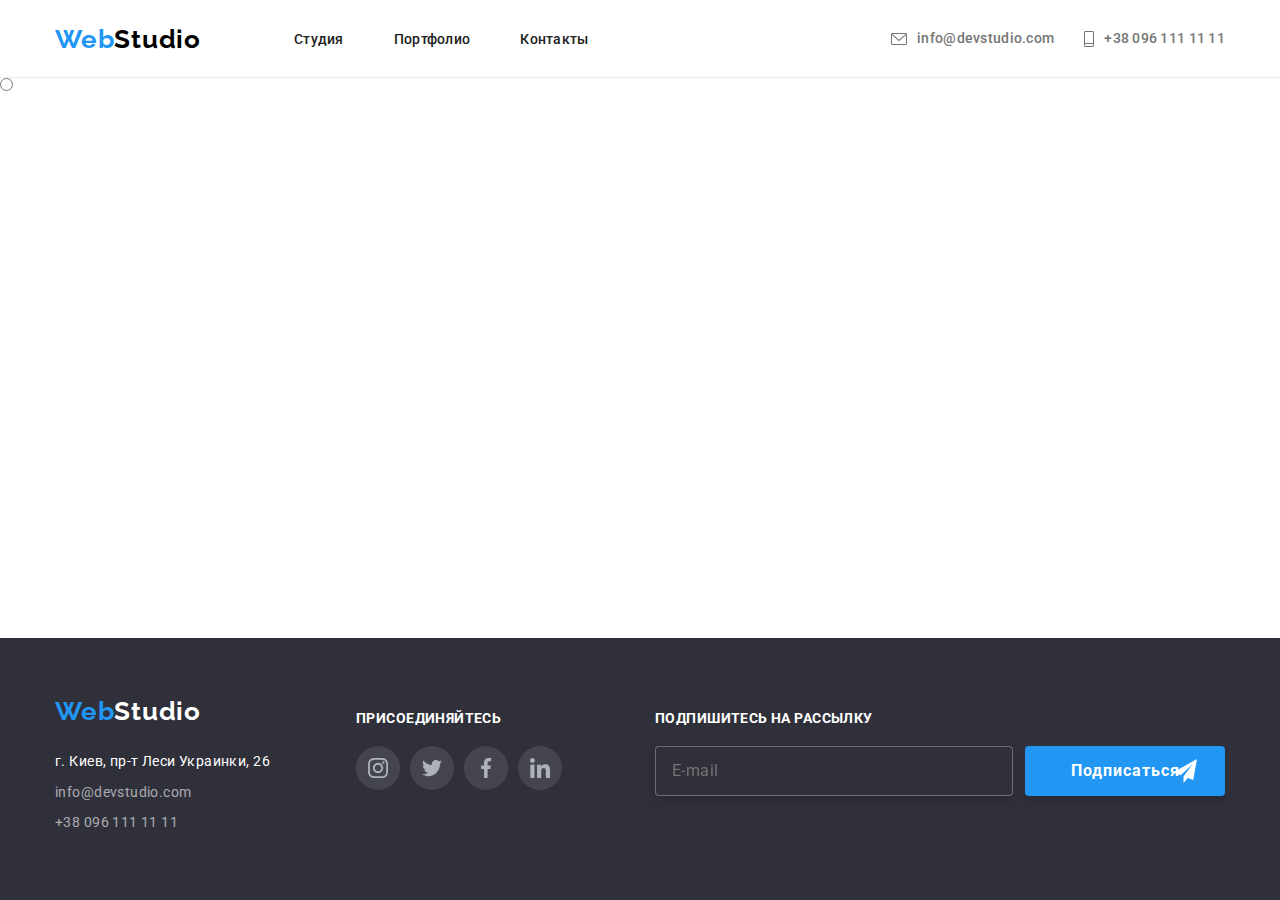
==== contacts.html @ b7ada952 "add contacts.html" ====
<!DOCTYPE html>
<html lang="ru">
  <head>
    <meta charset="UTF-8" />
    <meta http-equiv="X-UA-Compatible" content="IE=edge" />
    <meta name="viewport" content="width=device-width, initial-scale=1.0" />
    <title>WebStudio</title>
    <link rel="stylesheet" href="./css/style.css" />
    <link
      href="https://fonts.googleapis.com/css2?family=Roboto:wght@400;500;700;900&display=swap"
      rel="stylesheet"
    />
    <link
      href="https://fonts.googleapis.com/css2?family=Raleway:wght@700&display=swap"
      rel="stylesheet"
    />
  </head>
  <body>
    <header>
      <div class="container">
        <div class="header-flex">
          <div class="header-left">
            <a class="logo" lang="en" href="./index.html"
              ><span>Web</span>Studio</a
            >
            <nav>
              <ul class="nav-list">
                <li class="nav-item"><a href="./index.html">Студия</a></li>
                <li class="nav-item">
                  <a href="./portfolio.html">Портфолио</a>
                </li>
                <li class="nav-item"><a href="./contacts.html">Контакты</a></li>
              </ul>
            </nav>
          </div>
          <div class="header-links">
            <a href="mailto:info@devstudio.com">info@devstudio.com</a>
            <a href="tel:380961111111">+38 096 111 11 11</a>
          </div>
        </div>
      </div>
    </header>
    <main>
      <section class="filtr">
        <ul class="filtr-list">
          <li class="filtr-list-item"><input type="radio" /></li>
        </ul>
      </section>
    </main>
    <footer>
      <div class="footer container">
        <div class="footer-left">
          <div class="footer-left-address">
            <a class="footer-logo logo" lang="en" href="./index.html"
              ><span>Web</span>Studio</a
            >
            <address class="address">
              <p>г. Киев, пр-т Леси Украинки, 26</p>
              <a href="mailto:info@devstudio.com">info@devstudio.com</a>
              <a href="tel:380961111111">+38 096 111 11 11</a>
            </address>
          </div>
          <div class="footer-left-links">
            <h2 class="footer-title">присоединяйтесь</h2>
            <ul class="footer-list">
              <li>
                <a href="#" class="footer-link">
                  <img
                    src="./img/icons/social_links/instagram_1.svg"
                    alt="Инстаграмм"
                /></a>
              </li>
              <li>
                <a href="#" class="footer-link"
                  ><img
                    src="./img/icons/social_links/twitter_2.svg"
                    alt="Твиттер"
                /></a>
              </li>
              <li>
                <a href="#" class="footer-link"
                  ><img
                    src="./img/icons/social_links/facebook_3.svg"
                    alt="Фейсбук"
                /></a>
              </li>
              <li>
                <a href="#" class="footer-link"
                  ><img
                    src="./img/icons/social_links/linkedin_4.svg"
                    alt="ЛинкедИн"
                /></a>
              </li>
            </ul>
          </div>
        </div>
        <div class="footer-right">
          <h2 class="footer-title">Подпишитесь на рассылку</h2>
          <form class="form" action="">
            <input class="input" type="text" placeholder="E-mail" />
            <input
              class="button footer-button"
              type="submit"
              value="Подписаться"
            />
          </form>
        </div>
      </div>
    </footer>
  </body>
</html>
---- css/style.css ----
/*Обнуление*/
*{padding: 0;margin: 0;border: 0;}
*,*:before,*:after{-moz-box-sizing: border-box;-webkit-box-sizing: border-box;box-sizing: border-box;}
:focus,:active{outline: none;}
a:focus,a:active{outline: none;}
nav,footer,header,aside{display: block;}
html,body{height:100%;width:100%;font-size:100%;line-height:1;font-size:14px;-ms-text-size-adjust:100%;-moz-text-size-adjust:100%;-webkit-text-size-adjust:100%;}
input,button,textarea{font-family:inherit;}
input::-ms-clear{display: none;}
button{cursor: pointer;}
button::-moz-focus-inner{padding:0;border:0;}
a,a:visited{text-decoration: none;}
a:hover{text-decoration: none;}
ul li{list-style: none;}
img{vertical-align: top;}
h1,h2,h3,h4,h5,h6{font-size:inherit;font-weight: inherit;}

/*-----------------------------------------------------------------------------BODY-----*/
body{	
    display: flex;
    flex-direction: column;
    font-family: Roboto;
}
main {
    flex: 1 1 auto;
}

/* ------------------------------------------------------------------------------Header------- */
header{
    padding: 25.5px 0;
    border-bottom: 1px solid #ECECEC;
}

.container{
    max-width: 1170px;
    margin: 0 auto;   
}

.header-flex {
    display: flex;
    align-items: center;
    justify-content: space-between;
}

.header-left {
    display: flex;
    align-items: center;
}

.logo {
    font-family: Raleway;
    font-weight: 700;
    font-size: 26px;
    letter-spacing: 0.03em;    
    color: #000000;
    margin-right: 93px;

}

.logo:focus,
.logo:hover { 
    text-decoration: underline;
}

.logo > span{
    color: #2196F3;
}

.nav-list {
    display: flex;
    gap: 50px;
}
.nav-list a{
    font-weight: 500;
    font-size: 14px;
    letter-spacing: 0.02em;
    color: #212121;
}

.nav-item {
    position: relative;
}

.nav-item a:hover:after,
.nav-item a:focus:after {
    content: '';
    display: block;
    width: 100%;
    height: 4px;
    border-radius: 2px;
    position: absolute;
    margin-top: 28px;
    background-color: #2196F3;       
}

.nav-item a:hover,
.nav-item a:focus {
color: #2196F3;
}

.header-links {
    display: flex;
    gap: 30px;
    
    
}

.header-links > a{
    font-weight: 500;
    font-size: 14px;
    letter-spacing: 0.02em;    
    color: #757575;
    height: 16px;
}

.header-links > a:first-child {
    padding-left: 26px;
        background: url(../img/icons/Icon_mail.svg) left no-repeat;
       
}
.header-links>a:last-child {
    display: block;
    padding-left: 20px;
    background: url(../img/icons/Icon_phone.svg) left no-repeat;

}


.header-links > a:hover,
.header-links > a:focus {
    color: #2196F3;
}



/* ------------------------------------------------------------------------------section Hero------- */
.hero {
    height: 600px;
    background: url(/img/hero.jpg) 0 0/cover no-repeat; 
}

h1{
    font-weight: 900;
    font-size: 44px;
    letter-spacing: 0.06em;
    text-transform: uppercase;    
    color: #FFFFFF;
    max-width: 700px;
    margin: 0 auto;
    padding-top: 200px;
    text-align: center;
    line-height: 60px;
    margin-bottom: 30px;
}

.button {
    font-weight: 700;
    font-size: 16px;
    display: flex;
    align-items: center;
    letter-spacing: 0.06em;    
    color: #FFFFFF;
    background-color: #2196F3;
    box-shadow: 0px 4px 4px rgba(0, 0, 0, 0.15);
    border-radius: 4px;
    padding: 10px 32px;
    max-width: 202.5px;
    margin: 0 auto;
    line-height: 30px;
    
}

.button:hover,
.button:focus {
box-shadow: -1px 1px 4px #000000
}
/* ------------------------------------------------------------------------------Section advantages------- */


.advantages > h2{
    display: none;
}

.advantages{
    padding: 94px 0 96px 0;
}

.advantages-list {  
    display: flex;
    justify-content: space-between;
}

.advantages-list > li{
    max-width: 270px;
}

.img-container {
    background-color: #F5F4FA;
    border-radius: 4px;
    margin-bottom: 30px;
}

.advantages-img {
   display: block;
   margin: 0 auto;
   padding: 25px;
}

.advantages-title {
    font-weight: 700;
    font-size: 14px;
    line-height: 16px;
    letter-spacing: 0.03em;
    text-transform: uppercase;    
    color: #212121;
    margin-bottom: 10px;
}

.advantages-text {
    font-weight: 400;
    font-size: 14px;
    line-height: 24px;    
    letter-spacing: 0.03em;    
    color: #757575;
}
/* ------------------------------------------------------------------------------Section whatwedo------- */
.title {
    font-weight: 700;
    font-size: 36px;
    line-height: 42px;
    text-align: center;
    letter-spacing: 0.03em;    
    color: #212121;
}

.whatwedo {
    margin-bottom: 94px;
}

.whatwedo-title {
    margin-bottom: 50px;
}

.whatwedo-list {
    display: flex;
    justify-content: space-between;
}

.whatwedo-list > li {
    position: relative;
}

.whatwedo-image {    
    height: 294px;
    max-width: 370px;
    object-fit: cover;
}

.whatwedo-text {
    background: rgba(47, 48, 58, 0.8);
    font-weight: 700;
    font-size: 14px;
    line-height: 16px;
    text-align: center;
    letter-spacing: 0.03em;
    text-transform: uppercase;    
    color: #FFFFFF;
    padding: 27px 0;
    position: absolute;
    bottom: 0%;
    width: 100%;
}


/* ------------------------------------------------------------------------------Section team------- */
.team {
    background: #F5F4FA;
    padding: 94px 0;
}

.team-title {
    margin-bottom: 50px;
}

.team-list {
    display: flex;
    justify-content: space-between;
}

.team-item {
    background: #FFFFFF;
    box-shadow: 0px 1px 3px rgba(0, 0, 0, 0.12), 0px 1px 1px rgba(0, 0, 0, 0.14), 0px 2px 1px rgba(0, 0, 0, 0.2);
    border-radius: 0px 0px 4px 4px;
}

.team-photo {
    max-width: 270px;
    height: 260px;
    object-fit: cover;
    margin-bottom: 30px;
}

.team-item-title {
    font-weight: 500;
    font-size: 16px;
    line-height: 19px;
    text-align: center;
    letter-spacing: 0.03em;
    color: #212121;
    margin-bottom: 10px;
}

.team-text {
    font-size: 16px;
    line-height: 19px;    
    text-align: center;
    letter-spacing: 0.03em;    
    color: #757575;
    margin-bottom: 16px;
}

.team-links-list {
    display: flex;
    max-width: 206px;
    justify-content: space-between;
    margin: 0 auto;                                 
    margin-bottom: 30px;
}

.team-links-list > li {
    width: 44px;
    height: 44px;
}

.team-link {
    background-color: #FFFFFF;
    border-radius: 50%;    
    height: 100%;
    display: flex;
    justify-content: center;
    align-items: center;
}

.team-link:focus,
.team-link:hover {
    background-color: #2196F3;
}

/* ------------------------------------------------------------------------------Clients------- */
.clients {
    padding: 94px 0;
}

.clients-title {
    margin-bottom: 50px;
}

.clients-list {
    display: flex;
    justify-content: space-between;
}

.clients-link {
    display: block;
    border: 1px solid #AFB1B8;
    border-radius: 4px;
    text-align: center;
    padding: 16px 32px;
}

.clients-link:focus,
.clients-link:hover {
    border: 1px solid #2196F3;
}



/* ------------------------------------------------------------------------------Footer------- */
footer {
    background-color: #2F303A;
}

.footer{
    display: flex;
    padding: 60px 0;
    justify-content: space-between;
}

.footer-left {
    display: flex;
    width: 507px;
    justify-content: space-between;
}

.footer-logo {
    color: #FFFFFF;
    margin: 0;
    margin-bottom: 24.6px;
    display: block;
}

.address > p {
    font-size: 14px;
    line-height: 24px;
    letter-spacing: 0.03em;    
    color: #FFFFFF;
    margin-bottom: 7px;
    font-style: normal;
}

.address > a {
    font-size: 14px;
    line-height: 24px;
    letter-spacing: 0.03em;    
    color: rgba(255, 255, 255, 0.6);
    font-style: normal;
    margin-bottom: 6px;
    display: block;
}


.footer-title {
    font-weight: 700;
    font-size: 14px;
    line-height: 16px;
    letter-spacing: 0.03em;
    text-transform: uppercase;    
    color: #FFFFFF;
    margin-top: 12px;
    margin-bottom: 20px;
}

.footer-list {
    display: flex;
    width: 206px;
    justify-content: space-between;
}

.footer-list > li {
    width: 44px;
    height: 44px;
}

.footer-link {
    background-color: rgba(255, 255, 255, 0.1);
    border-radius: 50%;
    height: 100%;
    display: flex;
    justify-content: center;
    align-items: center;    
}

.footer-link:focus,
.footer-link:hover {
    background-color: #2196F3;
}

.form {
    display: flex;
    gap: 12px;
}

.input {
    width: 358px;
    border: 1px solid rgba(255, 255, 255, 0.3);
    filter: drop-shadow(0px 4px 4px rgba(0, 0, 0, 0.15));
    border-radius: 4px;
    font-size: 16px;
    line-height: 20px;
    letter-spacing: 0.03em;    
    color: rgba(255, 255, 255, 0.6);
    padding-left: 16px;
    background-color: #2F303A;;
}

.input:hover,
.input:focus {
    box-shadow: -1px 1px 4px #FFFFFF;
}

.footer-button {
    background: url(../img/icons/telegram.svg) 148px no-repeat;
    background-color: #2196F3;
    padding-left: 29px;
    padding-right: 28px;
    width: 200px;
    cursor: pointer;
}

.footer-button:hover,
.footer-button:focus {
    box-shadow: -1px 1px 4px #FFFFFF;
}
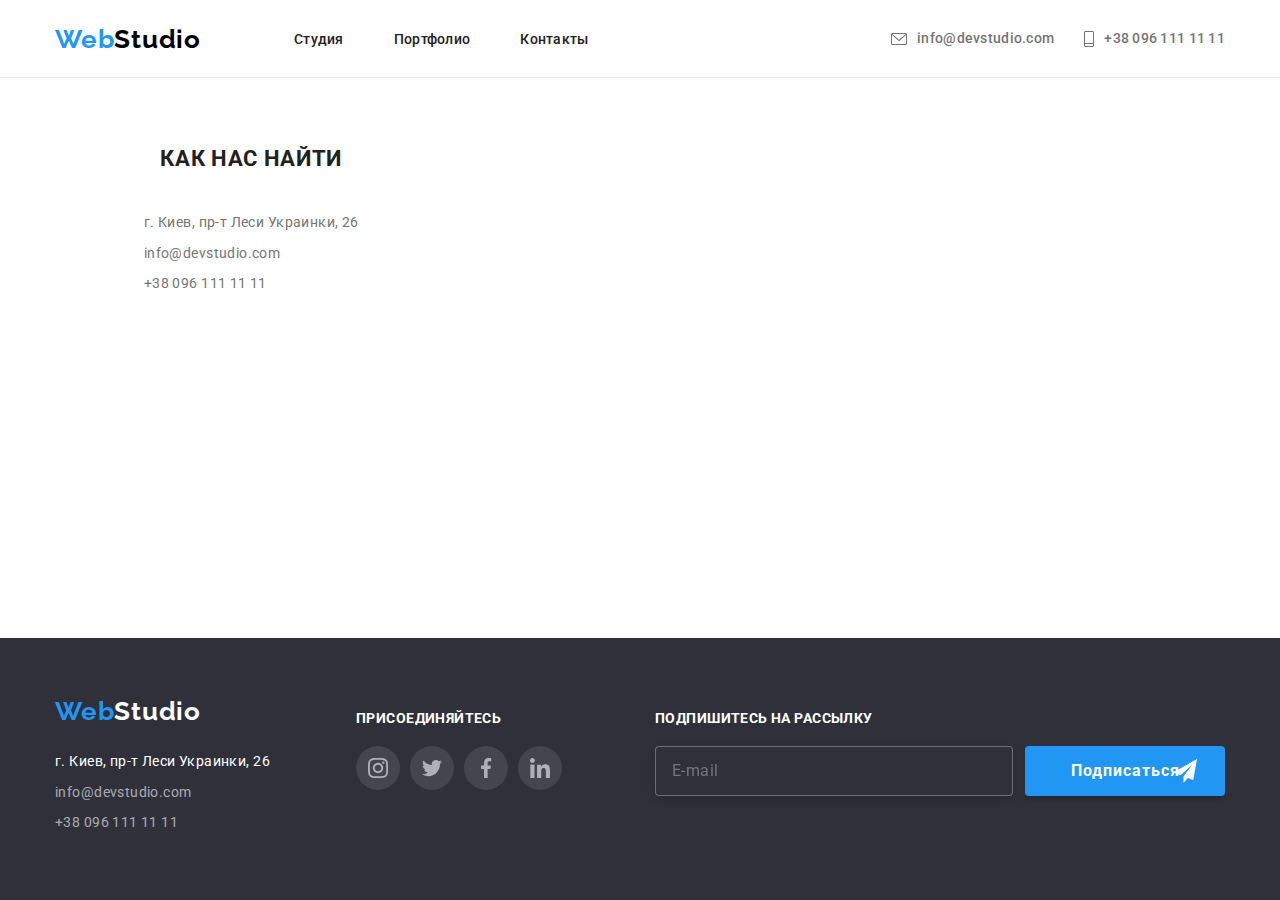
==== commit 279b9ee2: "fix contacts.html" ====
--- a/contacts.html
+++ b/contacts.html
@@ -41,11 +41,25 @@
       </div>
     </header>
     <main>
-      <section class="filtr">
-        <ul class="filtr-list">
-          <li class="filtr-list-item"><input type="radio" /></li>
-        </ul>
-      </section>
+      <div class="contacts container">
+        <div class="contacts-left">
+          <h1 class="contacts-title title">Как нас найти</h1>
+          <address class="contacts-address address">
+            <p>г. Киев, пр-т Леси Украинки, 26</p>
+            <a href="mailto:info@devstudio.com">info@devstudio.com</a>
+            <a href="tel:380961111111">+38 096 111 11 11</a>
+          </address>
+        </div>
+        <iframe
+          src="https://www.google.com/maps/embed?pb=!1m18!1m12!1m3!1d2541.7794497406567!2d30.5383858!3d50.426580699999995!2m3!1f0!2f0!3f0!3m2!1i1024!2i768!4f13.1!3m3!1m2!1s0x40d4cf0e033ecbe9%3A0x57a4dffefec77da0!2z0LHRg9C7LiDQm9C10YHQuCDQo9C60YDQsNC40L3QutC4LCAyNiwg0JrQuNC10LIsIDAyMDAw!5e0!3m2!1sru!2sua!4v1664471018498!5m2!1sru!2sua"
+          width="600"
+          height="450"
+          style="border: 0"
+          allowfullscreen=""
+          loading="lazy"
+          referrerpolicy="no-referrer-when-downgrade"
+        ></iframe>
+      </div>
     </main>
     <footer>
       <div class="footer container">
--- a/css/style.css
+++ b/css/style.css
@@ -490,4 +490,24 @@
 .footer-button:hover,
 .footer-button:focus {
     box-shadow: -1px 1px 4px #FFFFFF;
-}+}
+
+
+
+/* ----------------------------------------------------------------contacts------- */
+.contacts {
+    padding: 30px 0;
+    display: flex;
+    justify-content: space-around
+}
+
+.contacts-title {
+    padding-top: 30px;
+    font-size: 22px;
+}
+
+.contacts-address >a,
+.contacts-address >p{
+    color: #757575;
+}
+
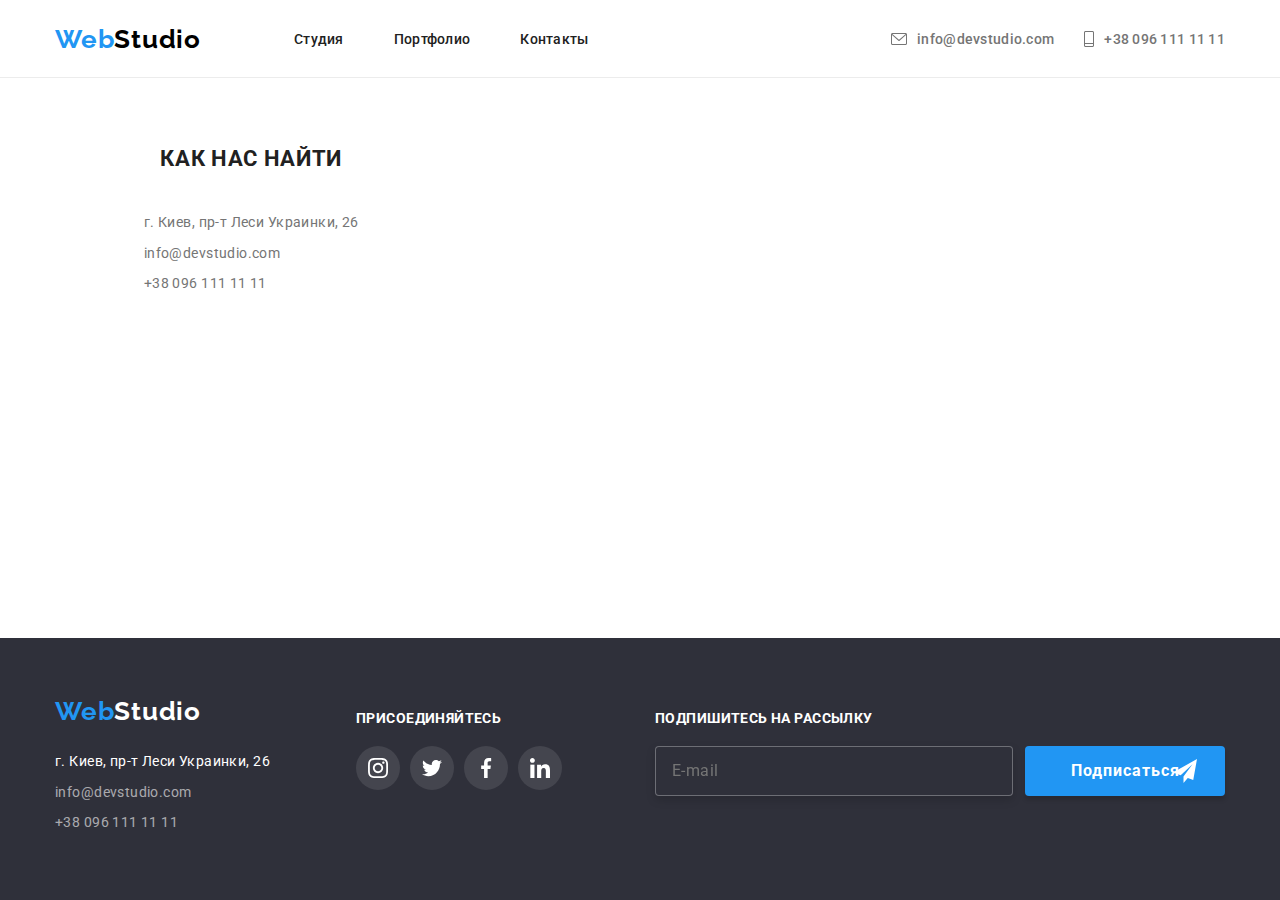
==== commit 9c507839: "fix all svg links" ====
--- a/contacts.html
+++ b/contacts.html
@@ -34,8 +34,36 @@
             </nav>
           </div>
           <div class="header-links">
-            <a href="mailto:info@devstudio.com">info@devstudio.com</a>
-            <a href="tel:380961111111">+38 096 111 11 11</a>
+            <a href="mailto:info@devstudio.com"
+              ><svg
+                class="header-svg"
+                width="16"
+                height="12"
+                viewBox="0 0 16 12"
+                xmlns="http://www.w3.org/2000/svg"
+                xmlns:xlink="http://www.w3.org/1999/xlink"
+              >
+                <path
+                  d="M14.5 0H1.50001C0.672854 0 0 0.672853 0 1.50001V10.5C0 11.3271 0.672854 12 1.50001 12H14.5C15.3271 12 16 11.3271 16 10.5V1.50001C16 0.672853 15.3271 0 14.5 0ZM14.5 0.999994C14.5679 0.999994 14.6325 1.01409 14.6916 1.0387L8 6.83838L1.30833 1.0387C1.36742 1.01412 1.43204 0.999994 1.49998 0.999994H14.5ZM14.5 11H1.50001C1.22414 11 0.999996 10.7759 0.999996 10.5V2.09521L7.67236 7.87792C7.76661 7.95944 7.8833 7.99999 8 7.99999C8.1167 7.99999 8.23339 7.95948 8.32764 7.87792L15 2.09521V10.5C15 10.7759 14.7759 11 14.5 11Z"
+                />
+              </svg>
+              info@devstudio.com</a
+            >
+            <a href="tel:380961111111"
+              ><svg
+                class="header-svg"
+                width="10"
+                height="16"
+                viewBox="0 0 10 16"
+                fill="none"
+                xmlns="http://www.w3.org/2000/svg"
+              >
+                <path
+                  d="M8.5 0H1.5C0.672848 0 0 0.672848 0 1.5V14.5C0 15.3272 0.672848 16 1.5 16H8.5C9.32715 16 10 15.3272 10 14.5V1.5C10 0.672848 9.32715 0 8.5 0ZM1.5 1H8.5C8.77588 1 9 1.22412 9 1.5V12H1V1.5C1 1.22412 1.22412 1 1.5 1ZM8.5 15H1.5C1.22412 15 1 14.7759 1 14.5V13H9V14.5C9 14.7759 8.77588 15 8.5 15Z"
+                />
+              </svg>
+              +38 096 111 11 11</a
+            >
           </div>
         </div>
       </div>
@@ -78,32 +106,56 @@
             <h2 class="footer-title">присоединяйтесь</h2>
             <ul class="footer-list">
               <li>
-                <a href="#" class="footer-link">
-                  <img
-                    src="./img/icons/social_links/instagram_1.svg"
-                    alt="Инстаграмм"
-                /></a>
+                <a
+                  href="https://www.instagram.com/"
+                  target="_blank"
+                  class="footer-link"
+                >
+                  <svg class="footer-svg">
+                    <use
+                      href="./img/icons/social_links/social_sprite.svg#instagram"
+                    ></use>
+                  </svg>
+                </a>
               </li>
               <li>
-                <a href="#" class="footer-link"
-                  ><img
-                    src="./img/icons/social_links/twitter_2.svg"
-                    alt="Твиттер"
-                /></a>
+                <a
+                  href="https://twitter.com/?lang=ru"
+                  target="_blank"
+                  class="footer-link"
+                >
+                  <svg class="footer-svg">
+                    <use
+                      href="./img/icons/social_links/social_sprite.svg#twitter"
+                    ></use>
+                  </svg>
+                </a>
               </li>
               <li>
-                <a href="#" class="footer-link"
-                  ><img
-                    src="./img/icons/social_links/facebook_3.svg"
-                    alt="Фейсбук"
-                /></a>
+                <a
+                  href="https://uk-ua.facebook.com/"
+                  target="_blank"
+                  class="footer-link"
+                >
+                  <svg class="footer-svg">
+                    <use
+                      href="./img/icons/social_links/social_sprite.svg#facebook"
+                    ></use>
+                  </svg>
+                </a>
               </li>
               <li>
-                <a href="#" class="footer-link"
-                  ><img
-                    src="./img/icons/social_links/linkedin_4.svg"
-                    alt="ЛинкедИн"
-                /></a>
+                <a
+                  href="https://ua.linkedin.com/"
+                  target="_blank"
+                  class="footer-link"
+                >
+                  <svg class="footer-svg">
+                    <use
+                      href="./img/icons/social_links/social_sprite.svg#linkedin"
+                    ></use>
+                  </svg>
+                </a>
               </li>
             </ul>
           </div>
--- a/css/style.css
+++ b/css/style.css
@@ -95,37 +95,33 @@
 
 .nav-item a:hover,
 .nav-item a:focus {
-color: #2196F3;
+    color: #2196F3;
 }
 
 .header-links {
     display: flex;
-    gap: 30px;
-    
-    
+    gap: 30px;   
 }
 
 .header-links > a{
+    align-items: center;
     font-weight: 500;
     font-size: 14px;
     letter-spacing: 0.02em;    
     color: #757575;
     height: 16px;
-}
-
-.header-links > a:first-child {
-    padding-left: 26px;
-        background: url(../img/icons/Icon_mail.svg) left no-repeat;
-       
-}
-.header-links>a:last-child {
-    display: block;
-    padding-left: 20px;
-    background: url(../img/icons/Icon_phone.svg) left no-repeat;
-
-}
-
-
+    display: flex;
+    gap: 10px;
+}
+
+.header-svg {
+    fill: #757575;
+}
+
+.header-links > a:hover .header-svg,
+.header-links > a:focus .header-svg {
+    fill: #2196F3;
+}
 .header-links > a:hover,
 .header-links > a:focus {
     color: #2196F3;
@@ -341,9 +337,20 @@
     align-items: center;
 }
 
+.social-svg {
+    width: 20px;
+    height: 20px;
+    fill: #AFB1B8; 
+}
+
+.team-link:focus .social-svg,
+.team-link:hover .social-svg {
+    fill: #FFFFFF;
+}
+
 .team-link:focus,
 .team-link:hover {
-    background-color: #2196F3;
+    background-color: #2196F3;   
 }
 
 /* ------------------------------------------------------------------------------Clients------- */
@@ -365,7 +372,18 @@
     border: 1px solid #AFB1B8;
     border-radius: 4px;
     text-align: center;
-    padding: 16px 32px;
+    padding: 12.5px 31px;
+}
+
+.clients-svg {
+    width: 106px;
+    height: 60px;
+    fill: #AFB1B8;
+}
+
+.clients-link:focus .clients-svg,
+.clients-link:hover .clients-svg {
+    fill: #2196F3;
 }
 
 .clients-link:focus,
@@ -450,6 +468,11 @@
     align-items: center;    
 }
 
+.footer-svg {
+    width: 20px;
+    height: 20px;
+    fill: #FFFFFF;
+}
 .footer-link:focus,
 .footer-link:hover {
     background-color: #2196F3;
